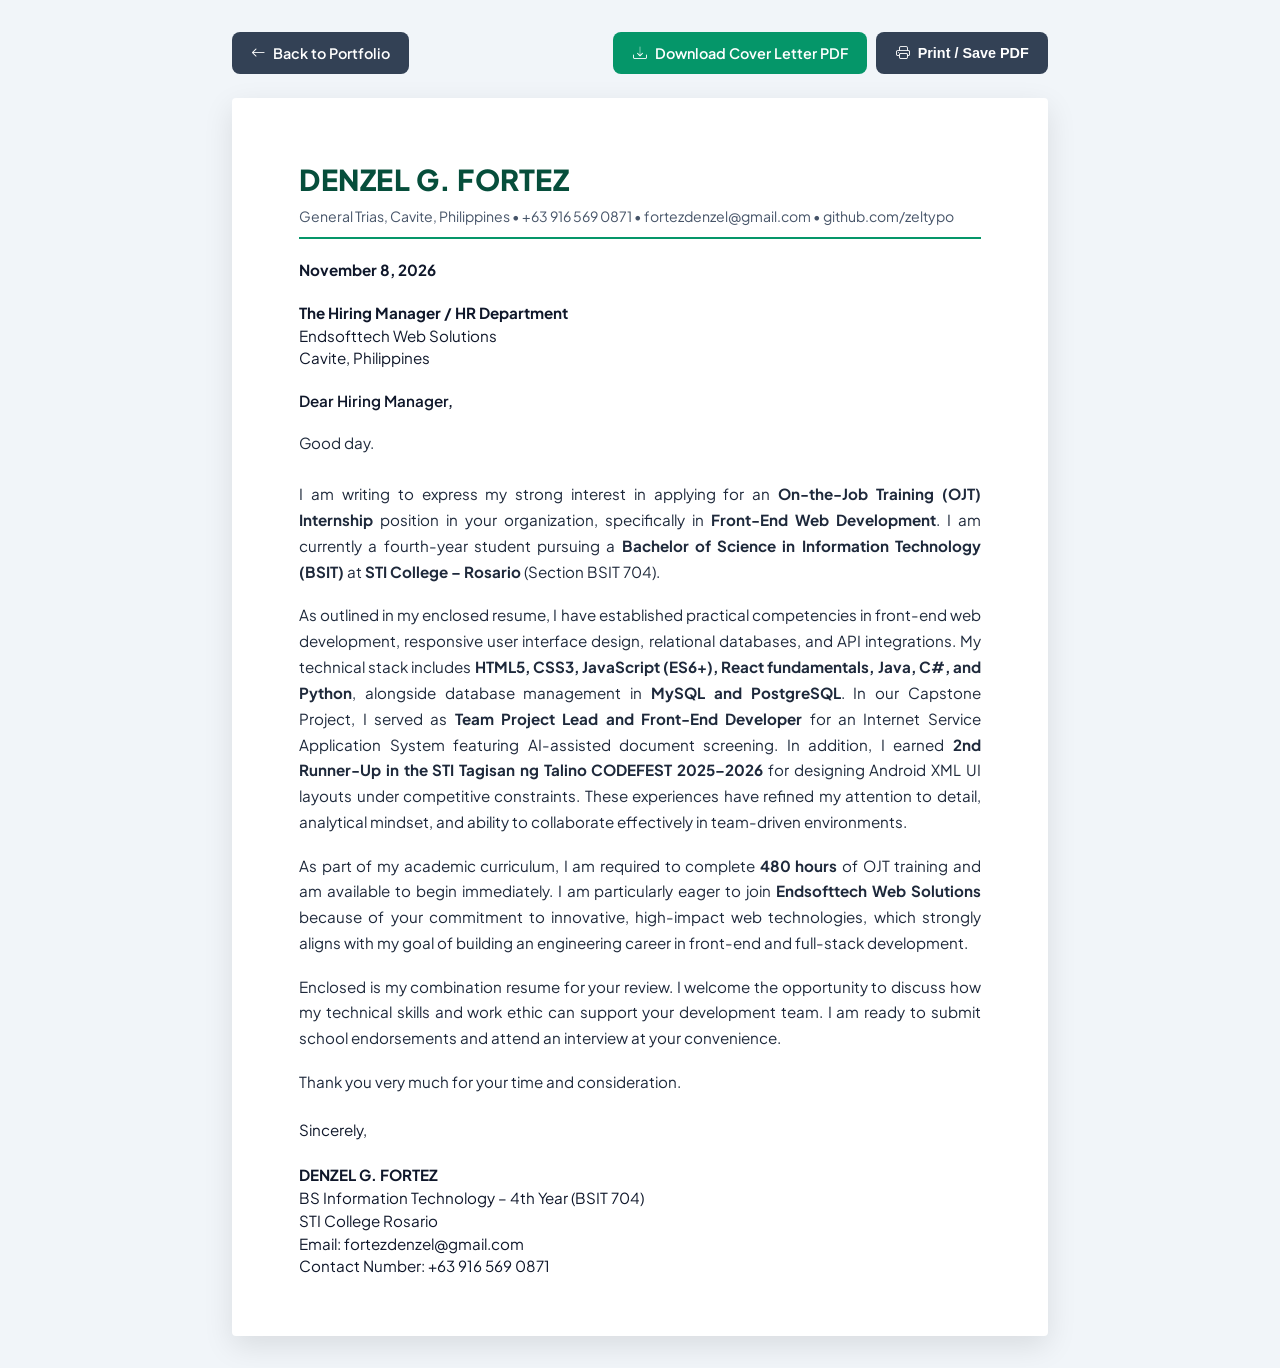
==== cover_letter.html @ 524d5191 "Complete GE2510 Pre-Finals Career Branding: Hybrid Resume, Cover Letter, Digital Portfolio, and AI C" ====
<!DOCTYPE html>
<html lang="en">
<head>
  <meta charset="UTF-8">
  <meta name="viewport" content="width=device-width, initial-scale=1.0">
  <title>Denzel G. Fortez - OJT Cover Letter</title>
  <link rel="stylesheet" href="https://cdn.jsdelivr.net/npm/bootstrap-icons@1.11.3/font/bootstrap-icons.min.css">
  <style>
    @import url('https://fonts.googleapis.com/css2?family=Plus+Jakarta+Sans:wght@400;500;600;700;800&display=swap');

    :root {
      --primary: #059669;
      --primary-dark: #064e3b;
      --text-main: #0f172a;
      --text-muted: #475569;
    }

    * { box-sizing: border-box; margin: 0; padding: 0; }
    body {
      font-family: 'Plus Jakarta Sans', -apple-system, BlinkMacSystemFont, 'Segoe UI', Roboto, sans-serif;
      background: #f1f5f9;
      color: var(--text-main);
      line-height: 1.6;
      padding: 2rem 1rem;
    }

    .top-bar {
      max-width: 8.5in;
      margin: 0 auto 1.5rem auto;
      display: flex;
      justify-content: space-between;
      align-items: center;
    }

    .btn {
      display: inline-flex;
      align-items: center;
      gap: 0.5rem;
      padding: 0.6rem 1.2rem;
      background: var(--primary);
      color: #ffffff;
      text-decoration: none;
      border-radius: 8px;
      font-weight: 600;
      font-size: 0.9rem;
      border: none;
      cursor: pointer;
    }

    .btn:hover { background: var(--primary-dark); }
    .btn-secondary { background: #334155; }
    .btn-secondary:hover { background: #1e293b; }

    .letter-page {
      width: 8.5in;
      min-height: 11in;
      background: #ffffff;
      margin: 0 auto;
      padding: 0.6in 0.7in;
      box-shadow: 0 10px 30px rgba(0,0,0,0.1);
      border-radius: 4px;
    }

    .name-title {
      font-size: 1.8rem;
      font-weight: 800;
      color: var(--primary-dark);
      letter-spacing: 0.5px;
    }

    .contact-line {
      font-size: 0.88rem;
      color: var(--text-muted);
      margin-top: 0.2rem;
      margin-bottom: 0.6rem;
    }

    .divider {
      height: 2px;
      background: var(--primary);
      border: none;
      margin-bottom: 1.2rem;
    }

    .date-text {
      font-weight: 700;
      font-size: 0.95rem;
      margin-bottom: 1.2rem;
    }

    .recipient-box {
      font-size: 0.95rem;
      line-height: 1.5;
      margin-bottom: 1.2rem;
    }

    .salutation {
      font-size: 0.95rem;
      font-weight: 600;
      margin-bottom: 1rem;
    }

    p.letter-body {
      font-size: 0.95rem;
      line-height: 1.7;
      margin-bottom: 1.1rem;
      color: #1e293b;
      text-align: justify;
    }

    .signature-box {
      margin-top: 1.5rem;
      font-size: 0.95rem;
      line-height: 1.5;
    }

    @media print {
      body { background: #ffffff; padding: 0; }
      .top-bar { display: none; }
      .letter-page { box-shadow: none; padding: 0.4in 0.5in; width: 100%; min-height: auto; }
    }
  </style>
</head>
<body>

  <div class="top-bar">
    <a href="index.html" class="btn btn-secondary"><i class="bi bi-arrow-left"></i> Back to Portfolio</a>
    <div style="display: flex; gap: 0.6rem;">
      <a href="assets/docs/Fortez_Denzel_BSIT_OJT_Cover_Letter.pdf" download="Fortez_Denzel_BSIT_OJT_Cover_Letter.pdf" class="btn">
        <i class="bi bi-download"></i> Download Cover Letter PDF
      </a>
      <button onclick="window.print()" class="btn btn-secondary">
        <i class="bi bi-printer"></i> Print / Save PDF
      </button>
    </div>
  </div>

  <div class="letter-page">
    <h1 class="name-title">DENZEL G. FORTEZ</h1>
    <div class="contact-line">
      General Trias, Cavite, Philippines &bull; +63 916 569 0871 &bull; fortezdenzel@gmail.com &bull; github.com/zeltypo
    </div>
    <hr class="divider">

    <div class="date-text">November 8, 2026</div>

    <div class="recipient-box">
      <b>The Hiring Manager / HR Department</b><br>
      Endsofttech Web Solutions<br>
      Cavite, Philippines
    </div>

    <div class="salutation">Dear Hiring Manager,</div>

    <p class="letter-body">
      Good day.<br><br>
      I am writing to express my strong interest in applying for an <b>On-the-Job Training (OJT) Internship</b> position in your organization, specifically in <b>Front-End Web Development</b>. I am currently a fourth-year student pursuing a <b>Bachelor of Science in Information Technology (BSIT)</b> at <b>STI College – Rosario</b> (Section BSIT 704).
    </p>

    <p class="letter-body">
      As outlined in my enclosed resume, I have established practical competencies in front-end web development, responsive user interface design, relational databases, and API integrations. My technical stack includes <b>HTML5, CSS3, JavaScript (ES6+), React fundamentals, Java, C#, and Python</b>, alongside database management in <b>MySQL and PostgreSQL</b>. In our Capstone Project, I served as <b>Team Project Lead and Front-End Developer</b> for an Internet Service Application System featuring AI-assisted document screening. In addition, I earned <b>2nd Runner-Up in the STI Tagisan ng Talino CODEFEST 2025–2026</b> for designing Android XML UI layouts under competitive constraints. These experiences have refined my attention to detail, analytical mindset, and ability to collaborate effectively in team-driven environments.
    </p>

    <p class="letter-body">
      As part of my academic curriculum, I am required to complete <b>480 hours</b> of OJT training and am available to begin immediately. I am particularly eager to join <b>Endsofttech Web Solutions</b> because of your commitment to innovative, high-impact web technologies, which strongly aligns with my goal of building an engineering career in front-end and full-stack development.
    </p>

    <p class="letter-body">
      Enclosed is my combination resume for your review. I welcome the opportunity to discuss how my technical skills and work ethic can support your development team. I am ready to submit school endorsements and attend an interview at your convenience.
    </p>

    <p class="letter-body">
      Thank you very much for your time and consideration.
    </p>

    <div class="signature-box">
      Sincerely,<br><br>
      <b>DENZEL G. FORTEZ</b><br>
      BS Information Technology – 4th Year (BSIT 704)<br>
      STI College Rosario<br>
      Email: fortezdenzel@gmail.com<br>
      Contact Number: +63 916 569 0871
    </div>
  </div>

</body>
</html>
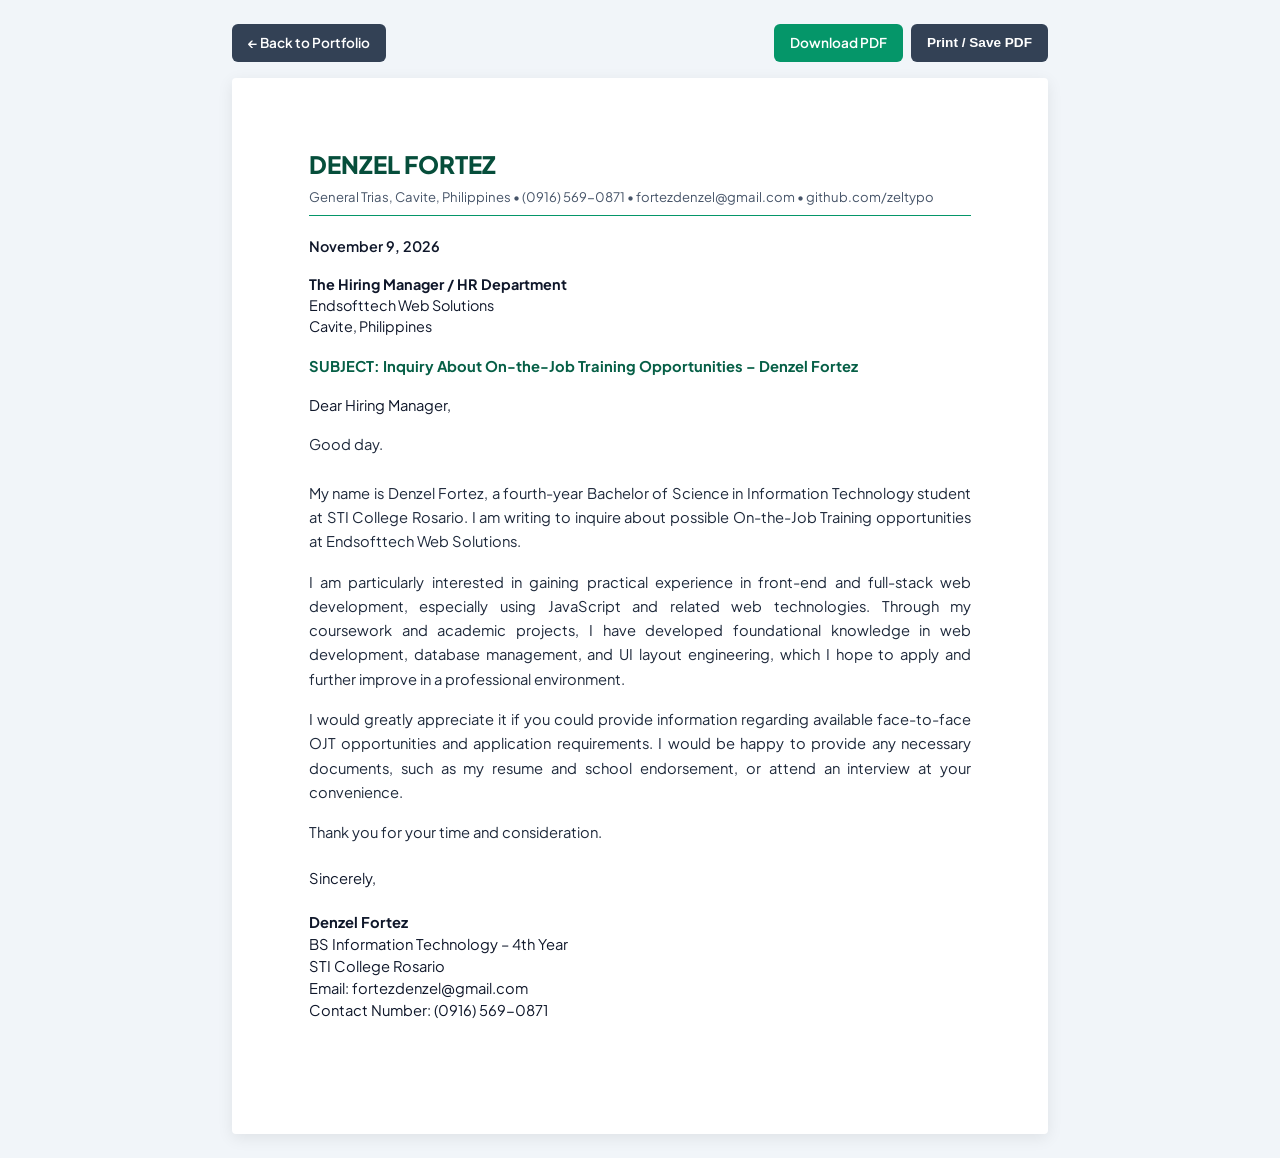
==== commit 9aa54959: "Refine UI: Clean profile, modern toggle switch, AI chatbot, compact balanced projects, Alex Cruz res" ====
--- a/cover_letter.html
+++ b/cover_letter.html
@@ -3,30 +3,22 @@
 <head>
   <meta charset="UTF-8">
   <meta name="viewport" content="width=device-width, initial-scale=1.0">
-  <title>Denzel G. Fortez - OJT Cover Letter</title>
-  <link rel="stylesheet" href="https://cdn.jsdelivr.net/npm/bootstrap-icons@1.11.3/font/bootstrap-icons.min.css">
+  <title>Denzel Fortez - OJT Cover Letter</title>
   <style>
     @import url('https://fonts.googleapis.com/css2?family=Plus+Jakarta+Sans:wght@400;500;600;700;800&display=swap');
 
-    :root {
-      --primary: #059669;
-      --primary-dark: #064e3b;
-      --text-main: #0f172a;
-      --text-muted: #475569;
+    * { box-sizing: border-box; margin: 0; padding: 0; }
+    body {
+      font-family: 'Plus Jakarta Sans', -apple-system, BlinkMacSystemFont, sans-serif;
+      background: #f1f5f9;
+      color: #0f172a;
+      line-height: 1.6;
+      padding: 1.5rem 1rem;
     }
 
-    * { box-sizing: border-box; margin: 0; padding: 0; }
-    body {
-      font-family: 'Plus Jakarta Sans', -apple-system, BlinkMacSystemFont, 'Segoe UI', Roboto, sans-serif;
-      background: #f1f5f9;
-      color: var(--text-main);
-      line-height: 1.6;
-      padding: 2rem 1rem;
-    }
-
-    .top-bar {
+    .top-actions {
       max-width: 8.5in;
-      margin: 0 auto 1.5rem auto;
+      margin: 0 auto 1rem auto;
       display: flex;
       justify-content: space-between;
       align-items: center;
@@ -35,151 +27,155 @@
     .btn {
       display: inline-flex;
       align-items: center;
-      gap: 0.5rem;
-      padding: 0.6rem 1.2rem;
-      background: var(--primary);
+      gap: 0.4rem;
+      padding: 0.5rem 1rem;
+      background: #059669;
       color: #ffffff;
       text-decoration: none;
-      border-radius: 8px;
+      border-radius: 6px;
       font-weight: 600;
-      font-size: 0.9rem;
+      font-size: 0.85rem;
       border: none;
       cursor: pointer;
     }
 
-    .btn:hover { background: var(--primary-dark); }
     .btn-secondary { background: #334155; }
-    .btn-secondary:hover { background: #1e293b; }
+    .btn:hover { opacity: 0.9; }
 
-    .letter-page {
+    .letter-sheet {
       width: 8.5in;
       min-height: 11in;
       background: #ffffff;
       margin: 0 auto;
-      padding: 0.6in 0.7in;
-      box-shadow: 0 10px 30px rgba(0,0,0,0.1);
+      padding: 0.7in 0.8in;
+      box-shadow: 0 4px 16px rgba(0,0,0,0.08);
       border-radius: 4px;
     }
 
     .name-title {
-      font-size: 1.8rem;
+      font-size: 1.5rem;
       font-weight: 800;
-      color: var(--primary-dark);
-      letter-spacing: 0.5px;
+      color: #064e3b;
     }
 
     .contact-line {
-      font-size: 0.88rem;
-      color: var(--text-muted);
-      margin-top: 0.2rem;
-      margin-bottom: 0.6rem;
+      font-size: 0.82rem;
+      color: #475569;
+      margin-top: 0.15rem;
+      margin-bottom: 0.5rem;
     }
 
-    .divider {
-      height: 2px;
-      background: var(--primary);
+    .rule-line {
+      height: 1.5px;
+      background: #059669;
       border: none;
       margin-bottom: 1.2rem;
     }
 
-    .date-text {
-      font-weight: 700;
-      font-size: 0.95rem;
-      margin-bottom: 1.2rem;
-    }
-
-    .recipient-box {
-      font-size: 0.95rem;
-      line-height: 1.5;
-      margin-bottom: 1.2rem;
-    }
-
-    .salutation {
-      font-size: 0.95rem;
+    .date-row {
+      font-size: 0.9rem;
       font-weight: 600;
       margin-bottom: 1rem;
     }
 
-    p.letter-body {
-      font-size: 0.95rem;
-      line-height: 1.7;
+    .recipient-info {
+      font-size: 0.9rem;
+      line-height: 1.45;
       margin-bottom: 1.1rem;
+    }
+
+    .subject-line {
+      font-size: 0.92rem;
+      font-weight: 700;
+      color: #065f46;
+      margin-bottom: 1rem;
+    }
+
+    .salutation {
+      font-size: 0.92rem;
+      margin-bottom: 0.9rem;
+    }
+
+    p.letter-p {
+      font-size: 0.92rem;
+      line-height: 1.65;
+      margin-bottom: 1rem;
       color: #1e293b;
       text-align: justify;
     }
 
-    .signature-box {
-      margin-top: 1.5rem;
-      font-size: 0.95rem;
+    .closing-block {
+      margin-top: 1.4rem;
+      font-size: 0.92rem;
       line-height: 1.5;
     }
 
     @media print {
       body { background: #ffffff; padding: 0; }
-      .top-bar { display: none; }
-      .letter-page { box-shadow: none; padding: 0.4in 0.5in; width: 100%; min-height: auto; }
+      .top-actions { display: none; }
+      .letter-sheet { box-shadow: none; padding: 0.5in 0.6in; width: 100%; min-height: auto; }
     }
   </style>
 </head>
 <body>
 
-  <div class="top-bar">
-    <a href="index.html" class="btn btn-secondary"><i class="bi bi-arrow-left"></i> Back to Portfolio</a>
-    <div style="display: flex; gap: 0.6rem;">
+  <div class="top-actions">
+    <a href="index.html" class="btn btn-secondary">&larr; Back to Portfolio</a>
+    <div style="display: flex; gap: 0.5rem;">
       <a href="assets/docs/Fortez_Denzel_BSIT_OJT_Cover_Letter.pdf" download="Fortez_Denzel_BSIT_OJT_Cover_Letter.pdf" class="btn">
-        <i class="bi bi-download"></i> Download Cover Letter PDF
+        Download PDF
       </a>
       <button onclick="window.print()" class="btn btn-secondary">
-        <i class="bi bi-printer"></i> Print / Save PDF
+        Print / Save PDF
       </button>
     </div>
   </div>
 
-  <div class="letter-page">
-    <h1 class="name-title">DENZEL G. FORTEZ</h1>
+  <div class="letter-sheet">
+    <h1 class="name-title">DENZEL FORTEZ</h1>
     <div class="contact-line">
-      General Trias, Cavite, Philippines &bull; +63 916 569 0871 &bull; fortezdenzel@gmail.com &bull; github.com/zeltypo
+      General Trias, Cavite, Philippines &bull; (0916) 569-0871 &bull; fortezdenzel@gmail.com &bull; github.com/zeltypo
     </div>
-    <hr class="divider">
+    <hr class="rule-line">
 
-    <div class="date-text">November 8, 2026</div>
+    <div class="date-row">November 9, 2026</div>
 
-    <div class="recipient-box">
+    <div class="recipient-info">
       <b>The Hiring Manager / HR Department</b><br>
       Endsofttech Web Solutions<br>
       Cavite, Philippines
     </div>
 
+    <div class="subject-line">
+      SUBJECT: Inquiry About On-the-Job Training Opportunities &ndash; Denzel Fortez
+    </div>
+
     <div class="salutation">Dear Hiring Manager,</div>
 
-    <p class="letter-body">
+    <p class="letter-p">
       Good day.<br><br>
-      I am writing to express my strong interest in applying for an <b>On-the-Job Training (OJT) Internship</b> position in your organization, specifically in <b>Front-End Web Development</b>. I am currently a fourth-year student pursuing a <b>Bachelor of Science in Information Technology (BSIT)</b> at <b>STI College – Rosario</b> (Section BSIT 704).
+      My name is Denzel Fortez, a fourth-year Bachelor of Science in Information Technology student at STI College Rosario. I am writing to inquire about possible On-the-Job Training opportunities at Endsofttech Web Solutions.
     </p>
 
-    <p class="letter-body">
-      As outlined in my enclosed resume, I have established practical competencies in front-end web development, responsive user interface design, relational databases, and API integrations. My technical stack includes <b>HTML5, CSS3, JavaScript (ES6+), React fundamentals, Java, C#, and Python</b>, alongside database management in <b>MySQL and PostgreSQL</b>. In our Capstone Project, I served as <b>Team Project Lead and Front-End Developer</b> for an Internet Service Application System featuring AI-assisted document screening. In addition, I earned <b>2nd Runner-Up in the STI Tagisan ng Talino CODEFEST 2025–2026</b> for designing Android XML UI layouts under competitive constraints. These experiences have refined my attention to detail, analytical mindset, and ability to collaborate effectively in team-driven environments.
+    <p class="letter-p">
+      I am particularly interested in gaining practical experience in front-end and full-stack web development, especially using JavaScript and related web technologies. Through my coursework and academic projects, I have developed foundational knowledge in web development, database management, and UI layout engineering, which I hope to apply and further improve in a professional environment.
     </p>
 
-    <p class="letter-body">
-      As part of my academic curriculum, I am required to complete <b>480 hours</b> of OJT training and am available to begin immediately. I am particularly eager to join <b>Endsofttech Web Solutions</b> because of your commitment to innovative, high-impact web technologies, which strongly aligns with my goal of building an engineering career in front-end and full-stack development.
+    <p class="letter-p">
+      I would greatly appreciate it if you could provide information regarding available face-to-face OJT opportunities and application requirements. I would be happy to provide any necessary documents, such as my resume and school endorsement, or attend an interview at your convenience.
     </p>
 
-    <p class="letter-body">
-      Enclosed is my combination resume for your review. I welcome the opportunity to discuss how my technical skills and work ethic can support your development team. I am ready to submit school endorsements and attend an interview at your convenience.
+    <p class="letter-p">
+      Thank you for your time and consideration.
     </p>
 
-    <p class="letter-body">
-      Thank you very much for your time and consideration.
-    </p>
-
-    <div class="signature-box">
+    <div class="closing-block">
       Sincerely,<br><br>
-      <b>DENZEL G. FORTEZ</b><br>
-      BS Information Technology – 4th Year (BSIT 704)<br>
+      <b>Denzel Fortez</b><br>
+      BS Information Technology &ndash; 4th Year<br>
       STI College Rosario<br>
       Email: fortezdenzel@gmail.com<br>
-      Contact Number: +63 916 569 0871
+      Contact Number: (0916) 569-0871
     </div>
   </div>
 
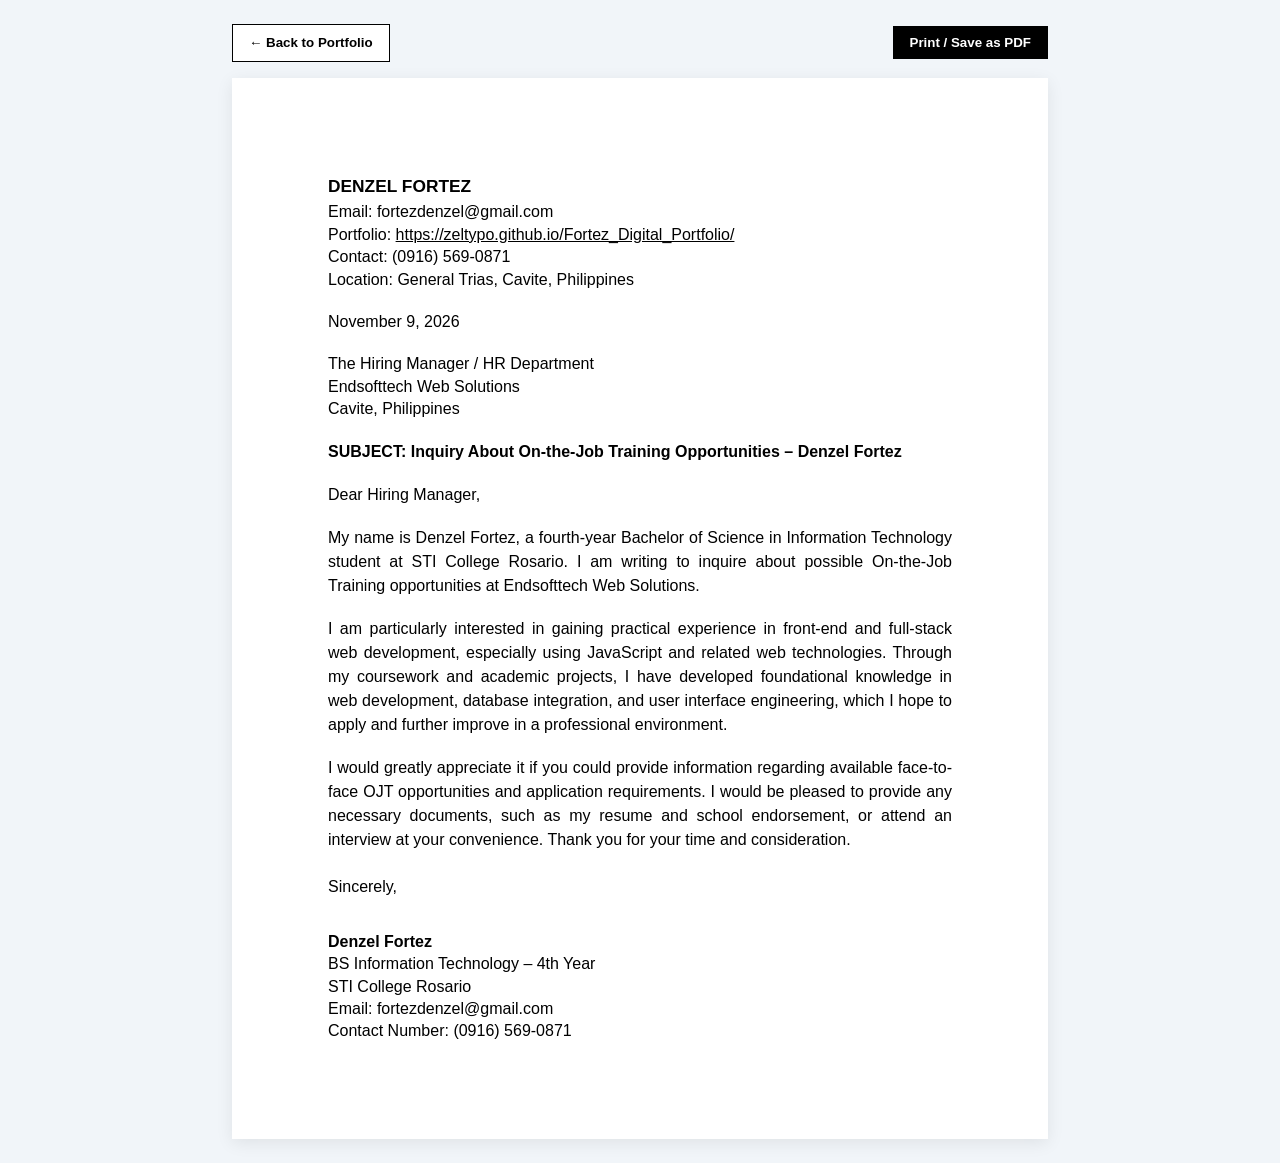
==== commit 204c75fc: "Implement GE2510 Euthenics 2 prescribed format: 3-paragraph Cover Letter, 1x1 Photo Resume, and Subm" ====
--- a/cover_letter.html
+++ b/cover_letter.html
@@ -3,16 +3,20 @@
 <head>
   <meta charset="UTF-8">
   <meta name="viewport" content="width=device-width, initial-scale=1.0">
-  <title>Denzel Fortez - OJT Cover Letter</title>
+  <title>Denzel Fortez - OJT Cover Letter (GE2510)</title>
   <style>
-    @import url('https://fonts.googleapis.com/css2?family=Plus+Jakarta+Sans:wght@400;500;600;700;800&display=swap');
-
-    * { box-sizing: border-box; margin: 0; padding: 0; }
+    * {
+      box-sizing: border-box;
+      margin: 0;
+      padding: 0;
+    }
+
     body {
-      font-family: 'Plus Jakarta Sans', -apple-system, BlinkMacSystemFont, sans-serif;
+      font-family: Arial, Helvetica, sans-serif;
+      font-size: 12pt;
+      color: #000000;
       background: #f1f5f9;
-      color: #0f172a;
-      line-height: 1.6;
+      line-height: 1.5;
       padding: 1.5rem 1rem;
     }
 
@@ -22,6 +26,7 @@
       display: flex;
       justify-content: space-between;
       align-items: center;
+      font-family: Arial, sans-serif;
     }
 
     .btn {
@@ -29,91 +34,107 @@
       align-items: center;
       gap: 0.4rem;
       padding: 0.5rem 1rem;
-      background: #059669;
+      background: #000000;
       color: #ffffff;
       text-decoration: none;
-      border-radius: 6px;
-      font-weight: 600;
-      font-size: 0.85rem;
-      border: none;
+      font-size: 10pt;
+      font-weight: bold;
+      border: 1px solid #000000;
       cursor: pointer;
     }
 
-    .btn-secondary { background: #334155; }
-    .btn:hover { opacity: 0.9; }
+    .btn-secondary {
+      background: #ffffff;
+      color: #000000;
+    }
+
+    .btn:hover {
+      opacity: 0.85;
+    }
 
     .letter-sheet {
       width: 8.5in;
       min-height: 11in;
       background: #ffffff;
       margin: 0 auto;
-      padding: 0.7in 0.8in;
-      box-shadow: 0 4px 16px rgba(0,0,0,0.08);
-      border-radius: 4px;
-    }
-
-    .name-title {
-      font-size: 1.5rem;
-      font-weight: 800;
-      color: #064e3b;
-    }
-
-    .contact-line {
-      font-size: 0.82rem;
-      color: #475569;
-      margin-top: 0.15rem;
-      margin-bottom: 0.5rem;
-    }
-
-    .rule-line {
-      height: 1.5px;
-      background: #059669;
-      border: none;
-      margin-bottom: 1.2rem;
+      padding: 1in;
+      box-shadow: 0 4px 16px rgba(0, 0, 0, 0.08);
+    }
+
+    .sender-block {
+      margin-bottom: 1.2rem;
+      line-height: 1.4;
+    }
+
+    .sender-name {
+      font-size: 13pt;
+      font-weight: bold;
+      text-transform: uppercase;
+      margin-bottom: 0.2rem;
+    }
+
+    .sender-detail {
+      font-size: 12pt;
+    }
+
+    .sender-link {
+      color: #000000;
+      text-decoration: underline;
     }
 
     .date-row {
-      font-size: 0.9rem;
-      font-weight: 600;
-      margin-bottom: 1rem;
-    }
-
-    .recipient-info {
-      font-size: 0.9rem;
-      line-height: 1.45;
-      margin-bottom: 1.1rem;
+      margin-bottom: 1.2rem;
+      font-size: 12pt;
+    }
+
+    .recipient-block {
+      margin-bottom: 1.2rem;
+      line-height: 1.4;
+      font-size: 12pt;
     }
 
     .subject-line {
-      font-size: 0.92rem;
-      font-weight: 700;
-      color: #065f46;
-      margin-bottom: 1rem;
+      font-weight: bold;
+      margin-bottom: 1.2rem;
+      font-size: 12pt;
     }
 
     .salutation {
-      font-size: 0.92rem;
-      margin-bottom: 0.9rem;
+      margin-bottom: 1.2rem;
+      font-size: 12pt;
     }
 
     p.letter-p {
-      font-size: 0.92rem;
-      line-height: 1.65;
-      margin-bottom: 1rem;
-      color: #1e293b;
+      font-size: 12pt;
+      line-height: 1.5;
+      margin-bottom: 1.2rem;
       text-align: justify;
     }
 
     .closing-block {
-      margin-top: 1.4rem;
-      font-size: 0.92rem;
-      line-height: 1.5;
+      margin-top: 1.5rem;
+      font-size: 12pt;
+      line-height: 1.4;
+    }
+
+    .sign-space {
+      height: 2rem;
     }
 
     @media print {
-      body { background: #ffffff; padding: 0; }
-      .top-actions { display: none; }
-      .letter-sheet { box-shadow: none; padding: 0.5in 0.6in; width: 100%; min-height: auto; }
+      body {
+        background: #ffffff;
+        padding: 0;
+      }
+      .top-actions {
+        display: none;
+      }
+      .letter-sheet {
+        box-shadow: none;
+        padding: 0.8in;
+        width: 100%;
+        min-height: auto;
+      }
     }
   </style>
 </head>
@@ -121,56 +142,58 @@
 
   <div class="top-actions">
     <a href="index.html" class="btn btn-secondary">&larr; Back to Portfolio</a>
-    <div style="display: flex; gap: 0.5rem;">
-      <a href="assets/docs/Fortez_Denzel_BSIT_OJT_Cover_Letter.pdf" download="Fortez_Denzel_BSIT_OJT_Cover_Letter.pdf" class="btn">
-        Download PDF
-      </a>
-      <button onclick="window.print()" class="btn btn-secondary">
-        Print / Save PDF
-      </button>
-    </div>
+    <button onclick="window.print()" class="btn">
+      Print / Save as PDF
+    </button>
   </div>
 
   <div class="letter-sheet">
-    <h1 class="name-title">DENZEL FORTEZ</h1>
-    <div class="contact-line">
-      General Trias, Cavite, Philippines &bull; (0916) 569-0871 &bull; fortezdenzel@gmail.com &bull; github.com/zeltypo
-    </div>
-    <hr class="rule-line">
-
+    <!-- SENDER INFORMATION -->
+    <div class="sender-block">
+      <div class="sender-name">Denzel Fortez</div>
+      <div class="sender-detail">Email: fortezdenzel@gmail.com</div>
+      <div class="sender-detail">Portfolio: <a href="https://zeltypo.github.io/Fortez_Digital_Portfolio/" class="sender-link">https://zeltypo.github.io/Fortez_Digital_Portfolio/</a></div>
+      <div class="sender-detail">Contact: (0916) 569-0871</div>
+      <div class="sender-detail">Location: General Trias, Cavite, Philippines</div>
+    </div>
+
+    <!-- DATE -->
     <div class="date-row">November 9, 2026</div>
 
-    <div class="recipient-info">
-      <b>The Hiring Manager / HR Department</b><br>
+    <!-- RECIPIENT -->
+    <div class="recipient-block">
+      The Hiring Manager / HR Department<br>
       Endsofttech Web Solutions<br>
       Cavite, Philippines
     </div>
 
+    <!-- SUBJECT LINE -->
     <div class="subject-line">
       SUBJECT: Inquiry About On-the-Job Training Opportunities &ndash; Denzel Fortez
     </div>
 
+    <!-- SALUTATION -->
     <div class="salutation">Dear Hiring Manager,</div>
 
+    <!-- 1. INTRODUCTION -->
     <p class="letter-p">
-      Good day.<br><br>
       My name is Denzel Fortez, a fourth-year Bachelor of Science in Information Technology student at STI College Rosario. I am writing to inquire about possible On-the-Job Training opportunities at Endsofttech Web Solutions.
     </p>
 
+    <!-- 2. BODY -->
     <p class="letter-p">
-      I am particularly interested in gaining practical experience in front-end and full-stack web development, especially using JavaScript and related web technologies. Through my coursework and academic projects, I have developed foundational knowledge in web development, database management, and UI layout engineering, which I hope to apply and further improve in a professional environment.
+      I am particularly interested in gaining practical experience in front-end and full-stack web development, especially using JavaScript and related web technologies. Through my coursework and academic projects, I have developed foundational knowledge in web development, database integration, and user interface engineering, which I hope to apply and further improve in a professional environment.
     </p>
 
+    <!-- 3. CONCLUSION (MERGED WITH THANK YOU) -->
     <p class="letter-p">
-      I would greatly appreciate it if you could provide information regarding available face-to-face OJT opportunities and application requirements. I would be happy to provide any necessary documents, such as my resume and school endorsement, or attend an interview at your convenience.
+      I would greatly appreciate it if you could provide information regarding available face-to-face OJT opportunities and application requirements. I would be pleased to provide any necessary documents, such as my resume and school endorsement, or attend an interview at your convenience. Thank you for your time and consideration.
     </p>
 
-    <p class="letter-p">
-      Thank you for your time and consideration.
-    </p>
-
+    <!-- FORMAL SIGN-OFF -->
     <div class="closing-block">
-      Sincerely,<br><br>
+      Sincerely,
+      <div class="sign-space"></div>
       <b>Denzel Fortez</b><br>
       BS Information Technology &ndash; 4th Year<br>
       STI College Rosario<br>
